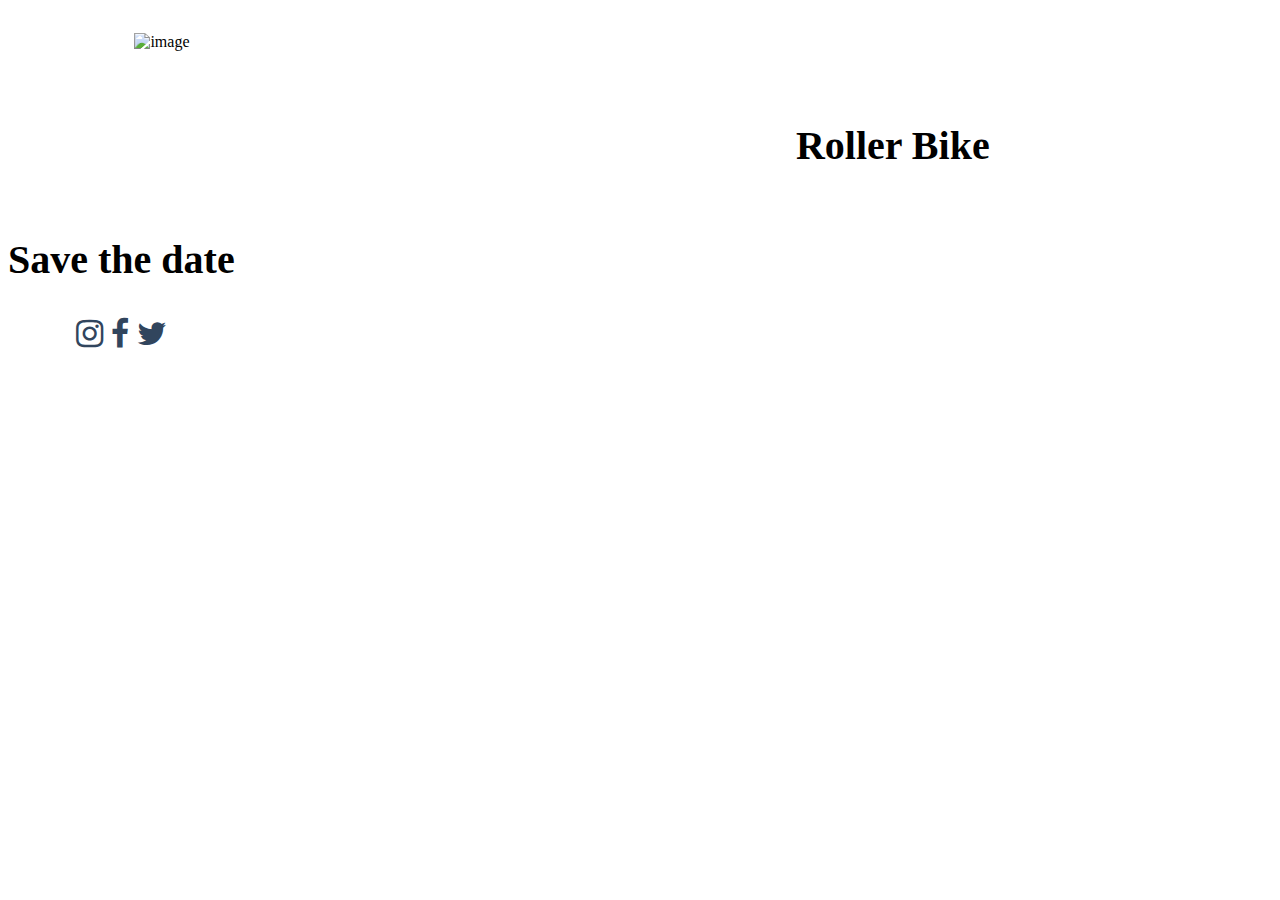
==== actualité_sous_page.html @ 2fa31736 "maj sous page actualités (réseaux sociaux)" ====
<!DOCTYPE html>
<html lang="fr">
<head>
    <meta charset="UTF-8">
    <meta http-equiv="X-UA-Compatible" content="IE=edge">
    <meta name="viewport" content="width=device-width, initial-scale=1.0">
    <link rel="stylesheet" href="actualité_sous_page.css">
    <link rel="stylesheet" href="https://cdnjs.cloudflare.com/ajax/libs/font-awesome/4.7.0/css/font-awesome.min.css">
    <title>Actualités</title>
</head>
<body>

    <!--Flex1-->

    <div class="flex">
      <img class="imagea" src="/Projet-bruxelles/Festivités-Bruxelles/rollerbike.png" alt="image">
      <div class="h2">
      <h2>Roller Bike</h2>
    </div>
    </div>

    <!--Flex2-->

    <div class="flex2">
        <div class="date">
            <h2>Save the date</h2>
            

                    <div class="icons">

                        <a href="https://www.instagram.com/bxl_online/" class="fa fa-instagram"></a>
                        <a href="https://www.facebook.com/BXLvilledebruxelles/" class="fa fa-facebook"></a>
                        <a href="https://twitter.com/VilleBruxelles" class="fa fa-twitter"></a>

                    </div>

              
      



</body>
</html>
---- actualité_sous_page.css ----
.flex{
    display: flex;
    flex-wrap: wrap;
    
}



.imagea{
    width: 25%;
    margin-left: 10%;
    margin-top: 2%;
    flex: 1;
}

h2{
    text-align: center;
    margin-top: 15%;
    font-size: 2.5em;
}

h2:hover{
    text-decoration: underline;
    cursor: pointer;
    color:  #28486f;;
}

.h2{
    flex: 2;
}

.flex2{
    display: flex;
    flex-wrap: wrap;

}

.icons {
    flex: 1;
    text-align: center;
    font-size: 2rem;
}

.icons a {
    color: #31455d;
    text-decoration: none;
}

.icons a:hover {

    color:#fbb52d;
}
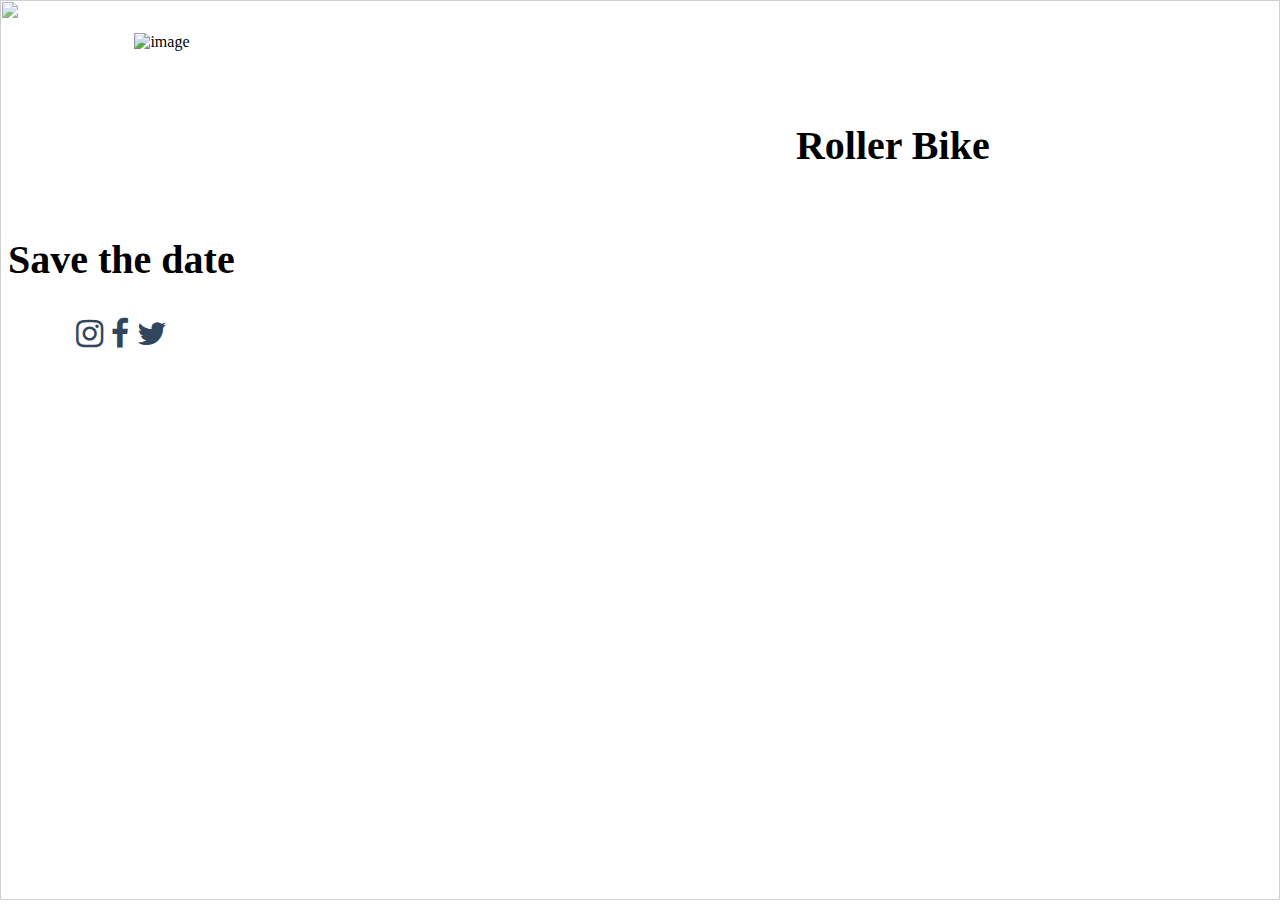
==== commit b9690380: "push événement" ====
--- a/actualité_sous_page.html
+++ b/actualité_sous_page.html
@@ -8,7 +8,12 @@
     <link rel="stylesheet" href="https://cdnjs.cloudflare.com/ajax/libs/font-awesome/4.7.0/css/font-awesome.min.css">
     <title>Actualités</title>
 </head>
+
 <body>
+
+
+    
+<div id="background"><img id="background1" src="Festivités-Bruxelles/background_sous_actualités.jpeg" alt=""></div>
 
     <!--Flex1-->
 
@@ -33,11 +38,12 @@
                         <a href="https://twitter.com/VilleBruxelles" class="fa fa-twitter"></a>
 
                     </div>
+        </div>
+    </div>
+
 
               
       
 
-
-
 </body>
 </html>--- a/actualité_sous_page.css
+++ b/actualité_sous_page.css
@@ -1,16 +1,40 @@
+
+body{
+    overflow: hidden;
+}
+
+#background{
+    
+    position: absolute;
+width: 100%;
+height: 100%;
+z-index: -1;
+opacity: 0.75;
+left: 0;
+top: 0;
+}
+
+#background1{
+    width: 100%;
+    height: 100%;
+    
+}
+
+
+
+
 .flex{
     display: flex;
     flex-wrap: wrap;
     
 }
 
-
-
 .imagea{
     width: 25%;
     margin-left: 10%;
     margin-top: 2%;
     flex: 1;
+    
 }
 
 h2{
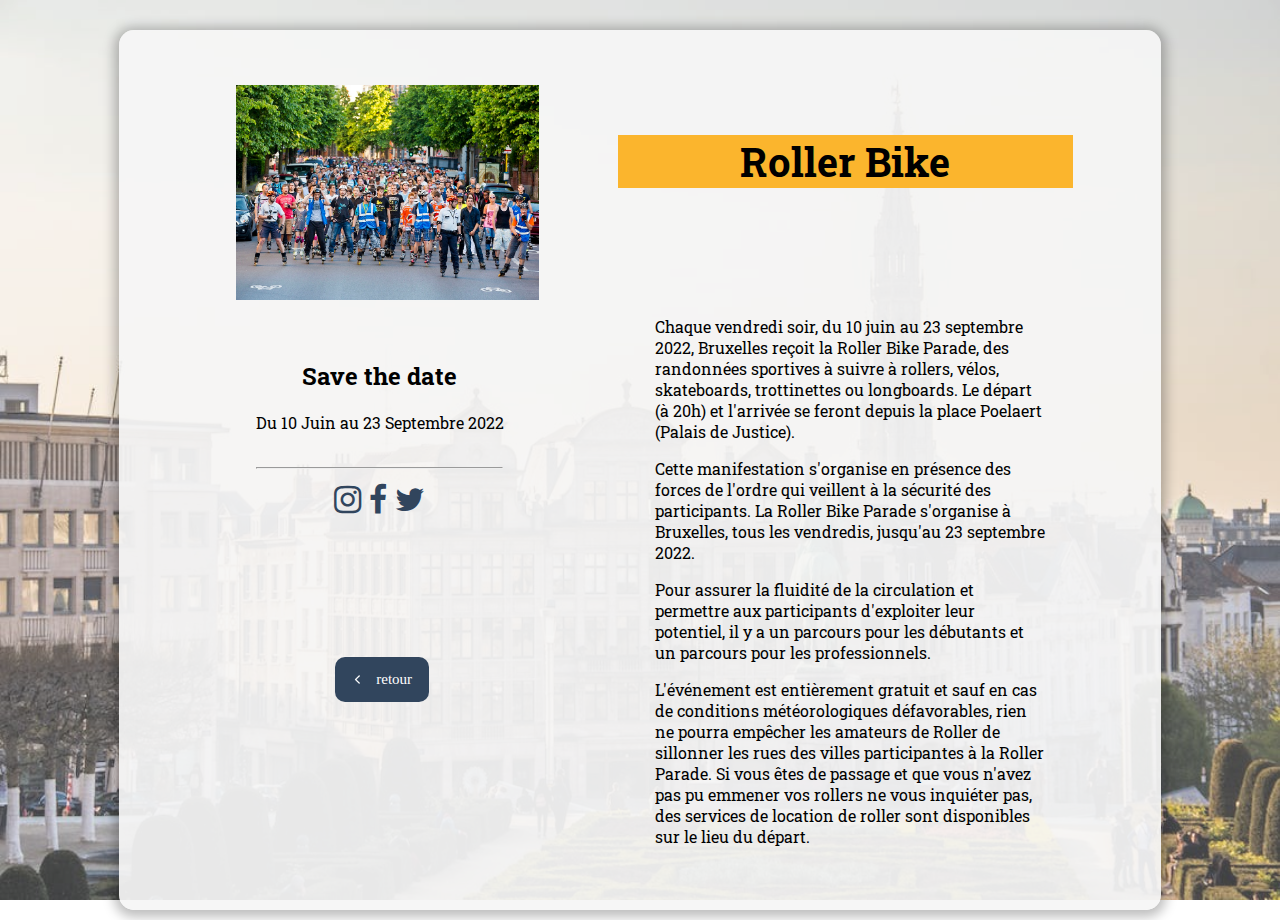
==== commit 9a68eede: "Merge branch 'main' of github.com:RenaudDev-Web/Projet-bruxelles" ====
--- a/actualité_sous_page.html
+++ b/actualité_sous_page.html
@@ -4,7 +4,11 @@
     <meta charset="UTF-8">
     <meta http-equiv="X-UA-Compatible" content="IE=edge">
     <meta name="viewport" content="width=device-width, initial-scale=1.0">
+    <link rel="preconnect" href="https://fonts.googleapis.com">
+        <link rel="preconnect" href="https://fonts.gstatic.com" crossorigin>
+        <link href="https://fonts.googleapis.com/css2?family=Oswald&family=Roboto+Slab&display=swap" rel="stylesheet">
     <link rel="stylesheet" href="actualité_sous_page.css">
+    <link rel="stylesheet" href="événement.html">
     <link rel="stylesheet" href="https://cdnjs.cloudflare.com/ajax/libs/font-awesome/4.7.0/css/font-awesome.min.css">
     <title>Actualités</title>
 </head>
@@ -13,14 +17,16 @@
 
 
     
-<div id="background"><img id="background1" src="Festivités-Bruxelles/background_sous_actualités.jpeg" alt=""></div>
+<div id="background"><img id="background1" src="medias/background_sous_actualités.jpeg" alt=""></div>
+<a class="retour" href="événement.html"><img class="fleche" src="medias/fleche_retour_actualités.png" alt="fleche"><span></span> retour</a>
+<main>
 
     <!--Flex1-->
 
     <div class="flex">
-      <img class="imagea" src="/Projet-bruxelles/Festivités-Bruxelles/rollerbike.png" alt="image">
+      <img class="imagea" src="medias/rollerbike.png" alt="image">
       <div class="h2">
-      <h2>Roller Bike</h2>
+      <h2 id="roller">Roller Bike</h2>
     </div>
     </div>
 
@@ -29,8 +35,9 @@
     <div class="flex2">
         <div class="date">
             <h2>Save the date</h2>
+            <p id="save">Du 10 Juin au 23 Septembre 2022</p>
             
-
+              <hr>
                     <div class="icons">
 
                         <a href="https://www.instagram.com/bxl_online/" class="fa fa-instagram"></a>
@@ -39,11 +46,16 @@
 
                     </div>
         </div>
+<div class="paragraphe">
+         <p class="texte">Chaque vendredi soir, du 10 juin au 23 septembre 2022, Bruxelles reçoit la Roller Bike Parade, des randonnées sportives à suivre à rollers, vélos, skateboards, trottinettes ou longboards. Le départ (à 20h) et l'arrivée se feront depuis la place Poelaert (Palais de Justice).</p>
+         <p class="texte">Cette manifestation s'organise en présence des forces de l'ordre qui veillent à la sécurité des participants. La Roller Bike Parade s'organise à Bruxelles, tous les vendredis, jusqu'au 23 septembre 2022.</p>
+         <p class="texte">Pour assurer la fluidité de la circulation et permettre aux participants d'exploiter leur potentiel, il y a un parcours pour les débutants et un parcours pour les professionnels.</p>
+         <p class="texte">L'événement est entièrement gratuit et sauf en cas de conditions météorologiques défavorables, rien ne pourra empêcher les amateurs de Roller de sillonner les rues des villes participantes à la Roller Parade. Si vous êtes de passage et que vous n'avez pas pu emmener vos rollers ne vous inquiéter pas, des services de location de roller sont disponibles sur le lieu du départ.</p>
     </div>
-
+    </div>
 
               
       
-
+</main>
 </body>
 </html>--- a/actualité_sous_page.css
+++ b/actualité_sous_page.css
@@ -1,6 +1,7 @@
 
 body{
     overflow: hidden;
+    font-family: 'Roboto Slab', serif;
 }
 
 #background{
@@ -20,6 +21,53 @@
     
 }
 
+main{
+    position: relative;
+    background: rgba(245, 245, 245, 0.925);
+    width: 80%;
+    min-height: 850px;
+    margin: 10px auto;
+    margin-top: 30px;
+    padding: 15px;
+    border-radius: 15px;
+    box-shadow: 0 2px 12px 5px rgba(0, 0, 0, 0.260);
+}
+
+.retour{
+    position: absolute;
+    z-index: 2;
+  left: 26.2%;
+  top: 73%;
+   background-color: #31455d;
+ color: #fff;
+ font-family: Trebuchet MS;
+ font-size: 15px;
+ text-decoration: none;
+ padding: 14px 15px;
+ border: 0px solid #000;
+ border-radius: 10px;
+ display: inline-flex;
+ justify-content: center;
+ align-items: center;
+ width: 5%;
+}
+
+.retour:hover{
+opacity: 0.85;
+
+}
+
+.fleche{
+    width: 15%;
+  margin-right: 2%;
+  border-radius: 100%;
+  
+}
+
+.retour span{
+    margin-left: 10%;
+    width: 10%;
+}
 
 
 
@@ -32,35 +80,57 @@
 .imagea{
     width: 25%;
     margin-left: 10%;
-    margin-top: 2%;
+    margin-top: 4%;
     flex: 1;
     
 }
 
-h2{
+#roller{
     text-align: center;
-    margin-top: 15%;
+    margin-top: 2%;
     font-size: 2.5em;
-}
-
-h2:hover{
-    text-decoration: underline;
-    cursor: pointer;
-    color:  #28486f;;
+    background-color: #fbb52d;
+    width: 75%;
+    margin-left: 13%;
 }
 
 .h2{
     flex: 2;
+    align-self: center;
 }
 
 .flex2{
     display: flex;
     flex-wrap: wrap;
+    gap: 3%;
+}
 
+.date{
+    text-align: center;
+    flex: 1;
+    margin-top: 4%;
+    order: 1;
+}
+
+#save{
+    margin-bottom: 7%;
+}
+
+hr{
+    width: 50%;
+}
+
+.paragraphe{
+    flex: 1;
+    order: 2;
+}
+
+.texte{
+    width:80%;
 }
 
 .icons {
-    flex: 1;
+    
     text-align: center;
     font-size: 2rem;
 }
@@ -77,5 +147,50 @@
 
 
 
+@media screen and (max-width: 480px){
+
+    body{
+        overflow: auto;
+        background-color: #31455d;
+    }
+
+    #background1{
+       display: none; 
+    }
+
+.imagea{
+    width: 70%;
+    margin-left: 0;
+    margin-top: 0;
+    margin-bottom: 5%;
+}
+
+.paragraphe{
+    flex: auto;
+    order: 1;
+}
+
+.date{
+    order: 2;
+}
+
+.icons{
+    margin-bottom: 25%;
+}
+
+.retour{
+    top: 150%;
+    left: 33.5%;
+    width: 25%;
+}
+
+.texte{
+    width: 100%;
+}
+
+}
 
 
+
+
+
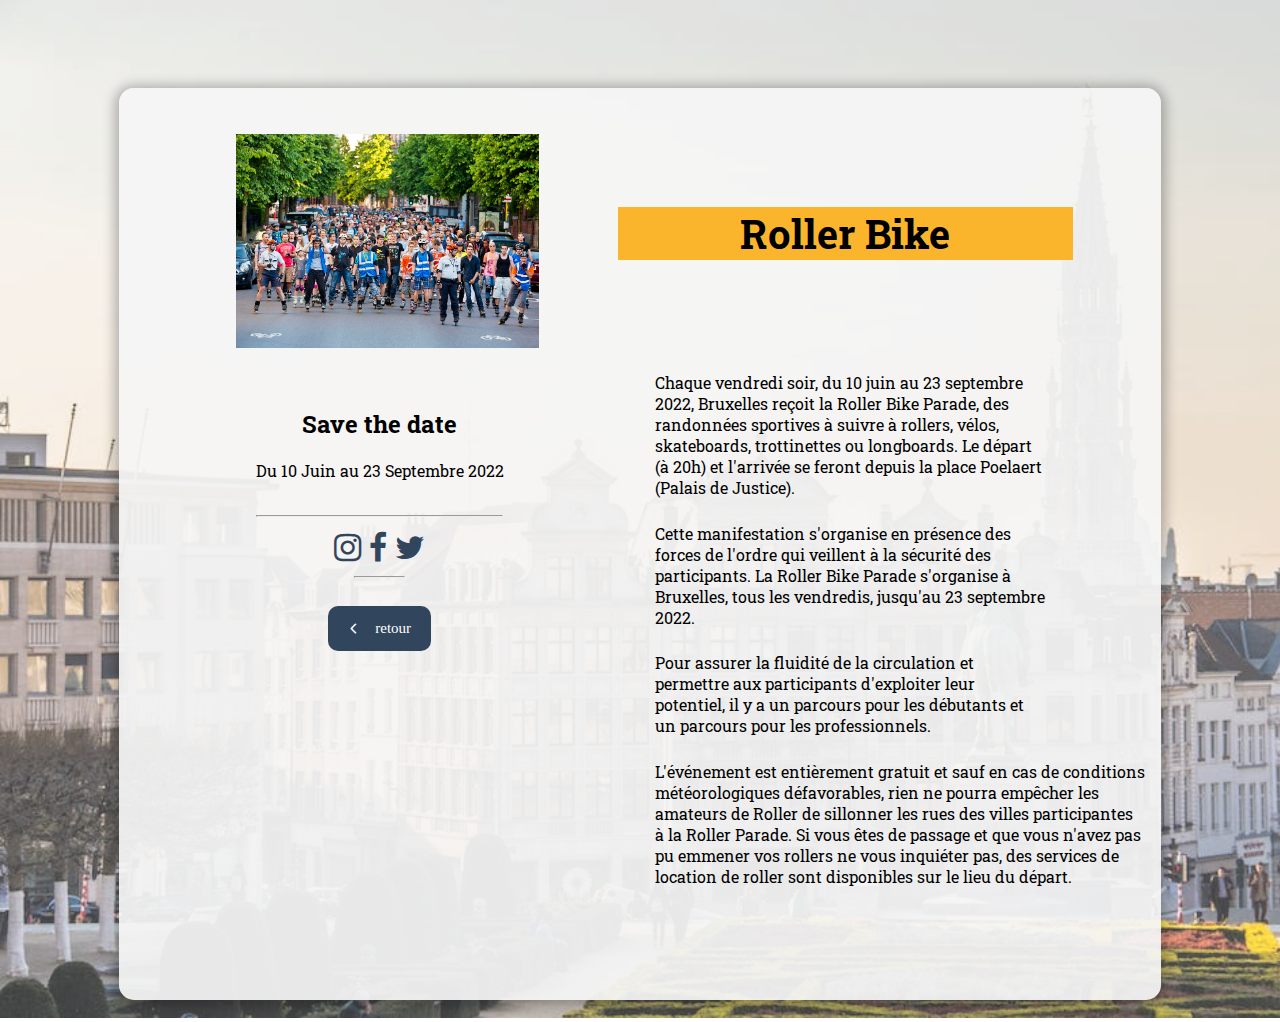
==== commit 9c7218f9: "Merge branch 'main' of github.com:RenaudDev-Web/Projet-bruxelles" ====
--- a/actualité_sous_page.html
+++ b/actualité_sous_page.html
@@ -18,7 +18,7 @@
 
     
 <div id="background"><img id="background1" src="medias/background_sous_actualités.jpeg" alt=""></div>
-<a class="retour" href="événement.html"><img class="fleche" src="medias/fleche_retour_actualités.png" alt="fleche"><span></span> retour</a>
+
 <main>
 
     <!--Flex1-->
@@ -37,20 +37,21 @@
             <h2>Save the date</h2>
             <p id="save">Du 10 Juin au 23 Septembre 2022</p>
             
-              <hr>
+              <hr id="hr1">
                     <div class="icons">
 
                         <a href="https://www.instagram.com/bxl_online/" class="fa fa-instagram"></a>
                         <a href="https://www.facebook.com/BXLvilledebruxelles/" class="fa fa-facebook"></a>
                         <a href="https://twitter.com/VilleBruxelles" class="fa fa-twitter"></a>
-
                     </div>
+                    <hr id="hr2">
+                    <a class="retour" href="événement.html"><img class="fleche" src="medias/fleche_retour_actualités.png" alt="fleche"><span></span> retour</a>
         </div>
 <div class="paragraphe">
          <p class="texte">Chaque vendredi soir, du 10 juin au 23 septembre 2022, Bruxelles reçoit la Roller Bike Parade, des randonnées sportives à suivre à rollers, vélos, skateboards, trottinettes ou longboards. Le départ (à 20h) et l'arrivée se feront depuis la place Poelaert (Palais de Justice).</p>
          <p class="texte">Cette manifestation s'organise en présence des forces de l'ordre qui veillent à la sécurité des participants. La Roller Bike Parade s'organise à Bruxelles, tous les vendredis, jusqu'au 23 septembre 2022.</p>
          <p class="texte">Pour assurer la fluidité de la circulation et permettre aux participants d'exploiter leur potentiel, il y a un parcours pour les débutants et un parcours pour les professionnels.</p>
-         <p class="texte">L'événement est entièrement gratuit et sauf en cas de conditions météorologiques défavorables, rien ne pourra empêcher les amateurs de Roller de sillonner les rues des villes participantes à la Roller Parade. Si vous êtes de passage et que vous n'avez pas pu emmener vos rollers ne vous inquiéter pas, des services de location de roller sont disponibles sur le lieu du départ.</p>
+         <p class="texte4">L'événement est entièrement gratuit et sauf en cas de conditions météorologiques défavorables, rien ne pourra empêcher les amateurs de Roller de sillonner les rues des villes participantes à la Roller Parade. Si vous êtes de passage et que vous n'avez pas pu emmener vos rollers ne vous inquiéter pas, des services de location de roller sont disponibles sur le lieu du départ.</p>
     </div>
     </div>
 
--- a/actualité_sous_page.css
+++ b/actualité_sous_page.css
@@ -1,14 +1,13 @@
 
 body{
-    overflow: hidden;
     font-family: 'Roboto Slab', serif;
+    overflow-x: hidden;
 }
 
 #background{
     
     position: absolute;
-width: 100%;
-height: 100%;
+width: 115%;
 z-index: -1;
 opacity: 0.75;
 left: 0;
@@ -16,29 +15,41 @@
 }
 
 #background1{
-    width: 100%;
-    height: 100%;
-    
+    width: 90%;
+    height: auto;
 }
 
 main{
-    position: relative;
+    
     background: rgba(245, 245, 245, 0.925);
     width: 80%;
-    min-height: 850px;
     margin: 10px auto;
-    margin-top: 30px;
+    margin-top: 7%;
+    min-height: 800px;
     padding: 15px;
     border-radius: 15px;
     box-shadow: 0 2px 12px 5px rgba(0, 0, 0, 0.260);
 }
 
+.date{
+    
+    text-align: center;
+    flex: 1;
+    margin-top: 4%;
+    order: 1;
+}
+
+#hr1{
+width: 50%;
+}
+
+#hr2{
+    width: 10%;
+}
+
 .retour{
-    position: absolute;
-    z-index: 2;
-  left: 26.2%;
-  top: 73%;
-   background-color: #31455d;
+   
+ background-color: #31455d;
  color: #fff;
  font-family: Trebuchet MS;
  font-size: 15px;
@@ -49,7 +60,8 @@
  display: inline-flex;
  justify-content: center;
  align-items: center;
- width: 5%;
+ width: 15%;
+ margin-top: 4%;
 }
 
 .retour:hover{
@@ -80,14 +92,14 @@
 .imagea{
     width: 25%;
     margin-left: 10%;
-    margin-top: 4%;
+    margin-top: 3%;
     flex: 1;
     
 }
 
 #roller{
     text-align: center;
-    margin-top: 2%;
+    margin-top: 8%;
     font-size: 2.5em;
     background-color: #fbb52d;
     width: 75%;
@@ -105,20 +117,12 @@
     gap: 3%;
 }
 
-.date{
-    text-align: center;
-    flex: 1;
-    margin-top: 4%;
-    order: 1;
-}
+
 
 #save{
     margin-bottom: 7%;
 }
 
-hr{
-    width: 50%;
-}
 
 .paragraphe{
     flex: 1;
@@ -126,7 +130,14 @@
 }
 
 .texte{
+    margin-top: 5%;
     width:80%;
+}
+
+.texte4{
+    width: 80%;
+    margin-bottom: 20%;
+    margin-top: 5%;
 }
 
 .icons {
@@ -145,6 +156,21 @@
     color:#fbb52d;
 }
 
+@media screen and (max-width: 1400px){
+
+#background{
+    width: 135%;
+}
+
+.texte{
+    width: 80%;
+}
+
+.texte4{
+    width: 100%;
+}
+
+}
 
 
 @media screen and (max-width: 480px){
@@ -174,14 +200,11 @@
     order: 2;
 }
 
-.icons{
-    margin-bottom: 25%;
-}
-
 .retour{
     top: 150%;
     left: 33.5%;
     width: 25%;
+    
 }
 
 .texte{
@@ -190,7 +213,57 @@
 
 }
 
-
-
-
-
+@media screen and (max-width: 1200px){
+
+    body{
+        overflow: auto;
+        background-color: #31455d;
+    }
+
+    #background1{
+       display: none; 
+    }
+
+    #roller{
+        margin-bottom: 10%;
+    }
+
+    .texte4{
+        margin-bottom: 5%;
+    }
+
+.imagea{
+    width: 90%;
+    margin-left: 0;
+    margin-top: 0;
+    margin-bottom: 5%;
+}
+
+.paragraphe{
+    flex: auto;
+    order: 1;
+}
+
+.date{
+    order: 2;
+}
+
+.retour{
+    top: 150%;
+    left: 33.5%;
+    width: 25%;
+    
+}
+
+.texte{
+    width: 100%;
+}
+
+}
+    
+
+
+
+
+
+
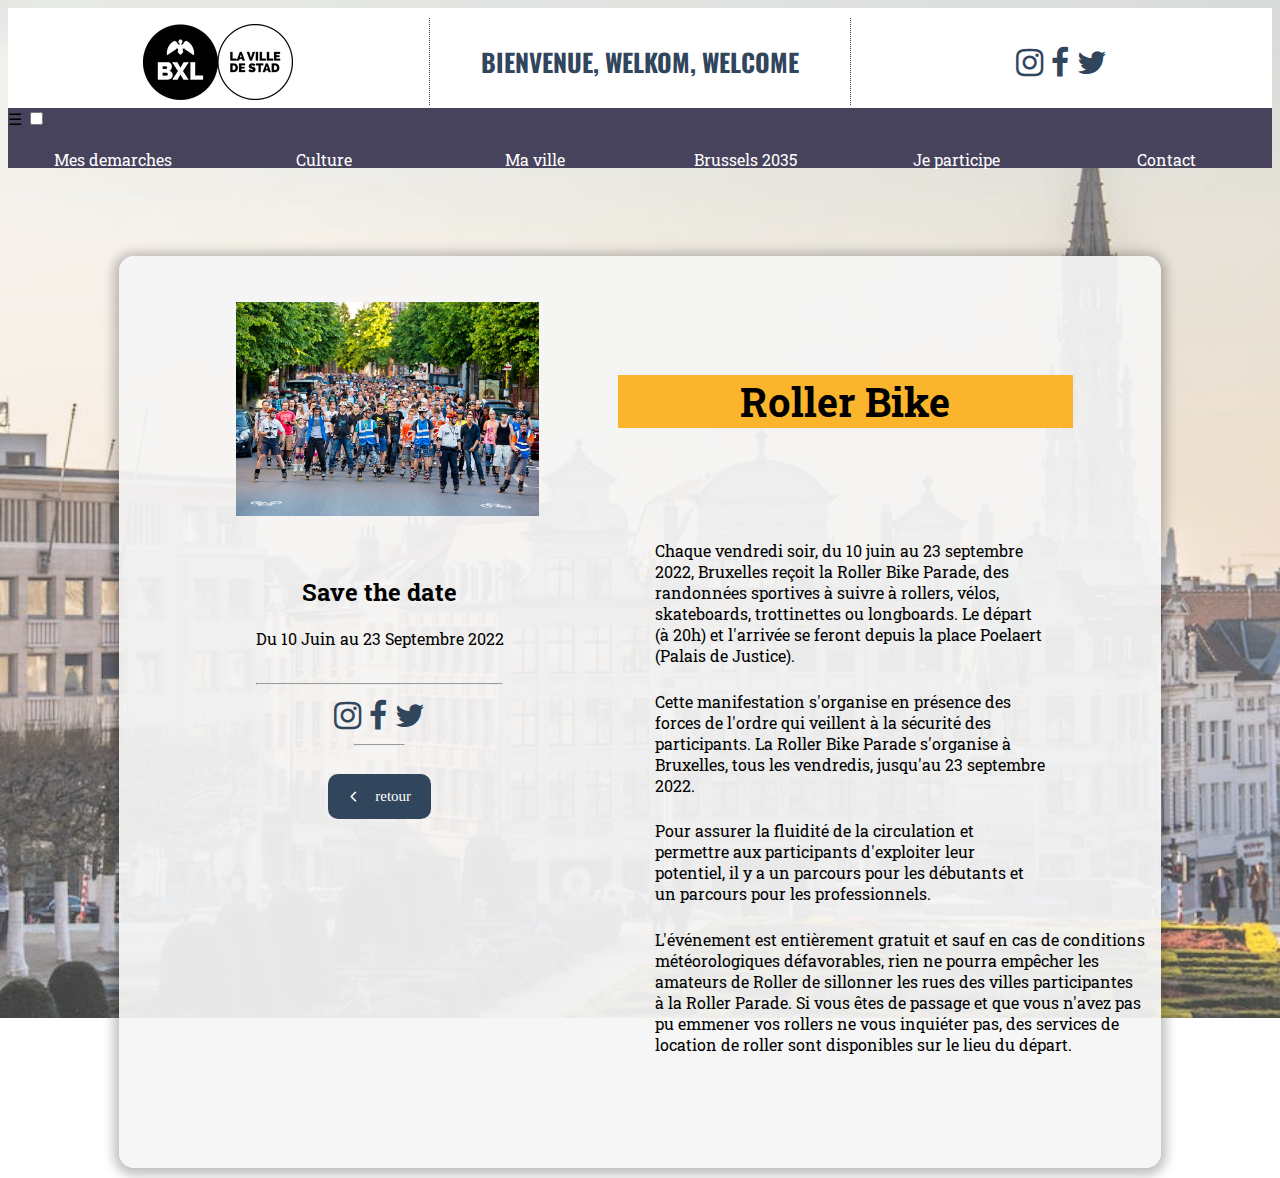
==== commit 76e6c9e5: "Merge branch 'main' of github.com:RenaudDev-Web/Projet-bruxelles" ====
--- a/actualité_sous_page.html
+++ b/actualité_sous_page.html
@@ -14,6 +14,57 @@
 </head>
 
 <body>
+
+    <header class="sticky">
+
+        <div id="head-wrap">
+    
+            <div class="wrap">
+    
+                <a class="logo" href="index.html">
+    
+                    <img class="img-logo" src="medias/logo_bx.png" alt="logo brussels">
+    
+                </a>
+    
+                <div class="bienvenue">
+    
+                    <p class="p-bienvenue">Bienvenue, Welkom, Welcome</p>
+    
+                </div>
+    
+                <div class="icons">
+    
+                    <a href="https://www.instagram.com/bxl_online/" class="fa fa-instagram"></a>
+                    <a href="https://www.facebook.com/BXLvilledebruxelles/" class="fa fa-facebook"></a>
+                    <a href="https://twitter.com/VilleBruxelles" class="fa fa-twitter"></a>
+    
+                </div>
+    
+            </div>
+    
+        </div>
+    
+        <nav>
+    
+            <label for="toggle">☰</label>
+            
+            <input type="checkbox" id="toggle">
+                
+            <div class="main_pages">
+    
+                <a href="demarche.html">Mes demarches</a>
+                <a href="événement.html">Culture</a>
+                <a href="#">Ma ville</a>
+                <a href="#">Brussels 2035</a>
+                <a href="#">Je participe</a>
+                <a href="Contact.html">Contact</a>
+                
+            </div>
+            
+        </nav>
+    
+    </header>
 
 
     
--- a/actualité_sous_page.css
+++ b/actualité_sous_page.css
@@ -2,6 +2,113 @@
 body{
     font-family: 'Roboto Slab', serif;
     overflow-x: hidden;
+}
+
+header.sticky {
+
+    width: 100%;
+    background: white;
+}
+
+header #head-wrap {
+
+    max-width: 100%;
+    height: 80px;
+    padding: 10px 0;
+    /* box-shadow: 0px 2px 3px rgb(0 0 0 / 10%); */
+}
+
+header #head-wrap .wrap {
+
+    position: relative;
+    display: flex;
+    flex-wrap: wrap;
+    align-items: center;
+    justify-content: space-between;
+
+}
+
+.p-bienvenue {
+
+    font-family: 'Oswald', sans-serif;
+    color: #31455d;
+    font-size: 25px;
+    text-transform: uppercase;
+    font-weight: bold;
+
+}
+
+.logo {
+    flex: 1;
+    display: flex;
+    justify-content: center;
+}
+
+.home-img {
+    display: block;
+    max-width: 100%;
+    height: auto;
+}
+
+.bienvenue {
+    flex: 1;
+    text-align: center;
+    border-left: 1px dotted#31455d;
+    border-right: 1px dotted #31455d;
+
+}
+
+
+nav 
+{
+    /* margin: 100px auto; */
+    width: 100%;
+    height: 60px;
+    background: #48435C;
+}
+ 
+nav .main_pages 
+{
+    display: flex;
+    justify-content: space-around;
+    align-items: center;
+}
+ 
+nav .main_pages a 
+{
+    width: 20%;
+    display: flex;
+    align-items: center;
+    justify-content: center;
+    height: 60px;
+    text-decoration: none;
+    font-family: 'Roboto Slab', serif;
+    font-size: 16px;
+    color: white;
+}
+ 
+nav a:hover 
+{
+
+    background: #fbb52d;
+    color: #303030
+}
+
+
+.icons {
+    flex: 1;
+    text-align: center;
+    font-size: 2rem;
+}
+
+.icons a {
+    color: #31455d;
+    text-decoration: none;
+}
+
+.icons a:hover {
+
+    color:#fbb52d;
 }
 
 #background{
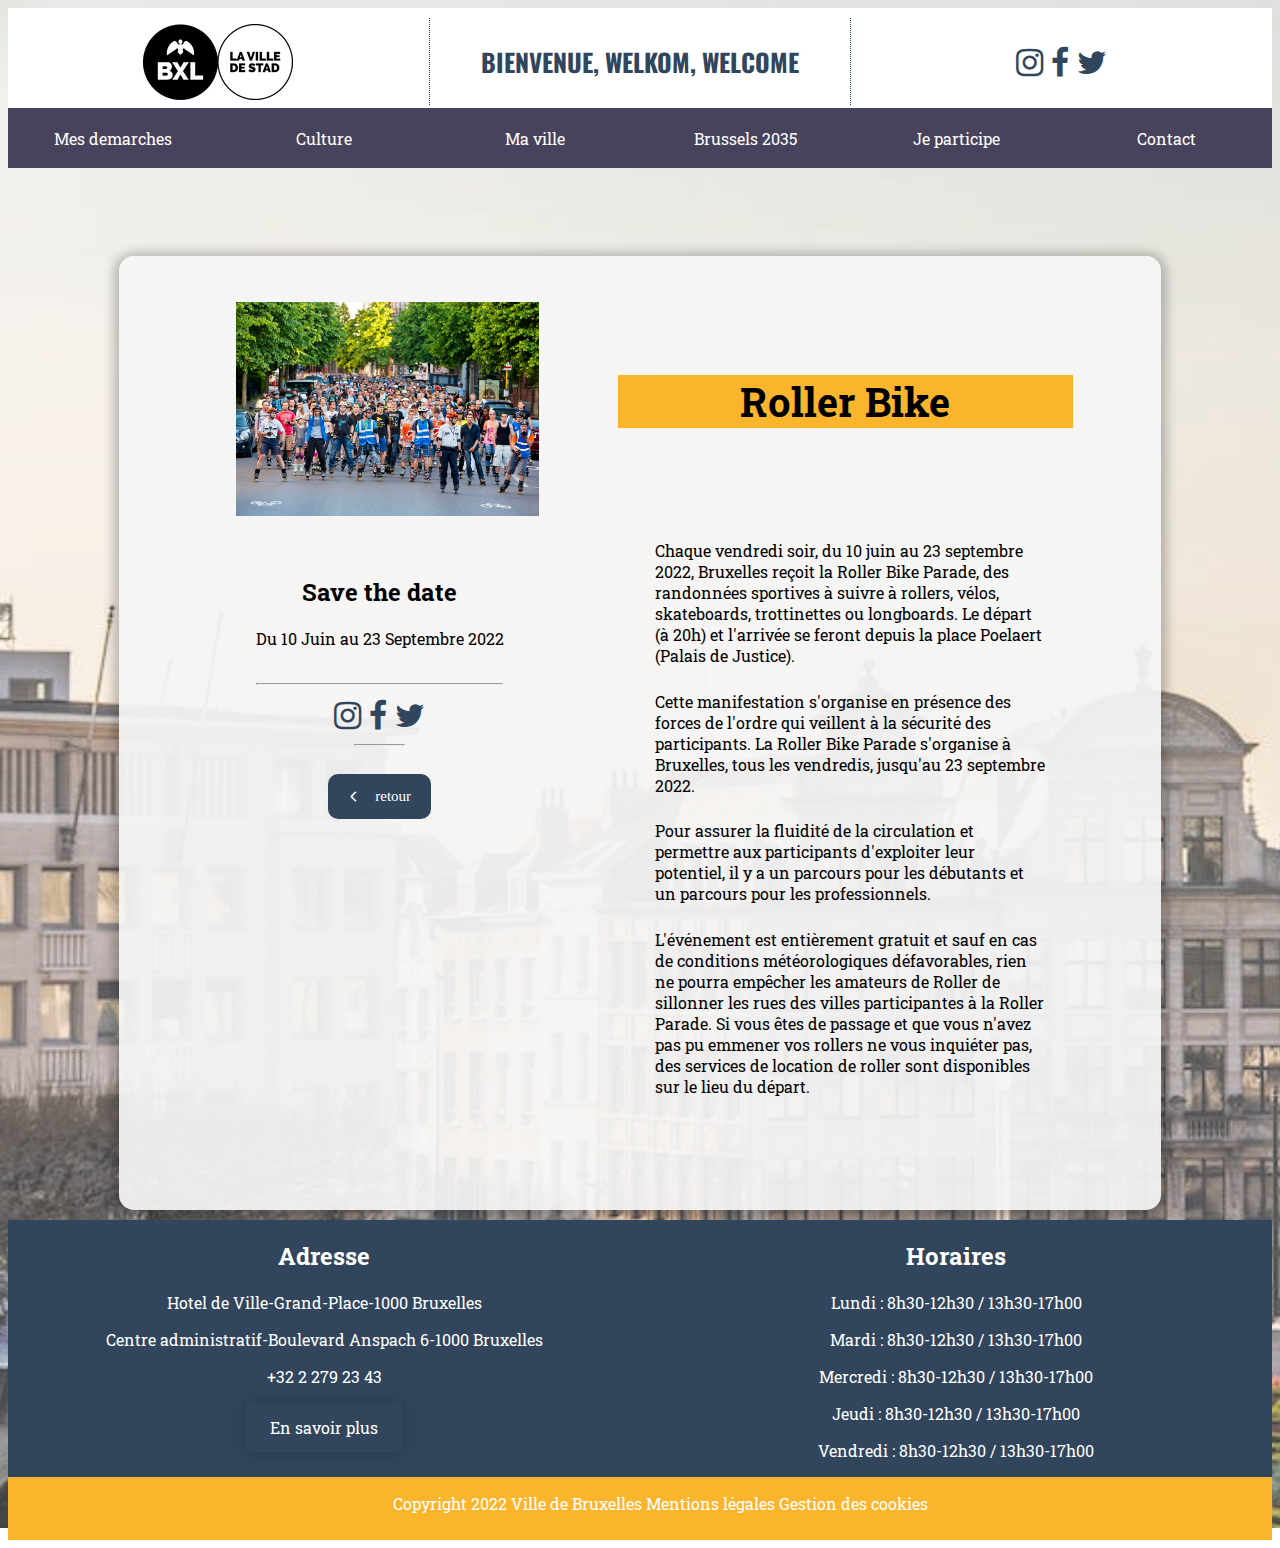
==== commit 41fa9400: "Merge branch 'main' of https://github.com/RenaudDev-Web/Projet-bruxelles" ====
--- a/actualité_sous_page.html
+++ b/actualité_sous_page.html
@@ -105,9 +105,71 @@
          <p class="texte4">L'événement est entièrement gratuit et sauf en cas de conditions météorologiques défavorables, rien ne pourra empêcher les amateurs de Roller de sillonner les rues des villes participantes à la Roller Parade. Si vous êtes de passage et que vous n'avez pas pu emmener vos rollers ne vous inquiéter pas, des services de location de roller sont disponibles sur le lieu du départ.</p>
     </div>
     </div>
+</main>
+
+
+    <!--Footer-->
+
+
+    <footer>
+
+        <div class="footerflex">
+            
+            <div class="footeradresse">
+        
+                <h2 class="footerh2">Adresse</h2>
+        
+                <div class="footerp">
+    
+                    <p>Hotel de Ville-Grand-Place-1000 Bruxelles</p>
+    
+                    <p>Centre administratif-Boulevard Anspach 6-1000 Bruxelles</p>
+    
+                    <p>+32 2 279 23 43</p>
+    
+                </div>
+        
+                <a href="#" class="event-footer">En savoir plus</a>
+    
+            </div>
+        
+            <div class="footerhoraire">
+                
+                <h2 class="footerh2">Horaires</h2>
+    
+                    <p>Lundi : 8h30-12h30 / 13h30-17h00</p>
+    
+                    <p>Mardi : 8h30-12h30 / 13h30-17h00</p>
+    
+                    <p>Mercredi : 8h30-12h30 / 13h30-17h00</p>
+    
+                    <p>Jeudi : 8h30-12h30 / 13h30-17h00</p>
+    
+                    <p>Vendredi : 8h30-12h30 / 13h30-17h00</p>
+    
+            </div>
+    
+            <div class="footercopyright">
+    
+                <ul>
+    
+                    <li>Copyright 2022 Ville de Bruxelles</li>
+    
+                    <li><a href="Mentions_legales.html" class="mentions">Mentions légales</a></li>
+    
+                    <li><a href="Cookie.html" class="mentions">Gestion des cookies</a></li>
+                
+                </ul>
+    
+            </div>
+    
+        </div>
+    
+    </footer>
+    
 
               
-      
-</main>
+    
+
 </body>
 </html>--- a/actualité_sous_page.css
+++ b/actualité_sous_page.css
@@ -3,6 +3,10 @@
     font-family: 'Roboto Slab', serif;
     overflow-x: hidden;
 }
+
+
+/*Header*/
+
 
 header.sticky {
 
@@ -85,6 +89,7 @@
     font-family: 'Roboto Slab', serif;
     font-size: 16px;
     color: white;
+    z-index: 2;
 }
  
 nav a:hover 
@@ -111,10 +116,19 @@
     color:#fbb52d;
 }
 
+label, #toggle
+{
+    display: none;
+}
+
+
+/*actualités*/
+
+
 #background{
     
     position: absolute;
-width: 115%;
+    width: 114%;
 z-index: -1;
 opacity: 0.75;
 left: 0;
@@ -124,6 +138,8 @@
 #background1{
     width: 90%;
     height: auto;
+    width: 120%;
+    
 }
 
 main{
@@ -263,27 +279,238 @@
     color:#fbb52d;
 }
 
-@media screen and (max-width: 1400px){
-
-#background{
-    width: 135%;
-}
-
-.texte{
-    width: 80%;
-}
-
-.texte4{
-    width: 100%;
-}
-
+
+/*Footer*/
+
+
+footer{
+    font-family: 'Roboto Slab', serif;
+}
+
+.footerflex{
+    display: flex;
+    flex-direction: row;
+    flex-wrap: wrap;
+    width: 100%;
+    /* gap: 1px; */
+}
+
+.footeradresse{
+    
+    width: 50%;
+    background-color: #31455d;
+    color: white;
+    min-height: 25vh;
+    padding-bottom: 10px;
+}
+
+.footerh2{
+text-align: center;
+}
+
+.footerp{
+    text-align: center;
+}
+
+footer a{
+    margin: 0 auto;
+    display: block;
+}
+
+.footerbutton{
+    text-decoration: none;
+}
+
+.footerbutton1{
+    padding: 10px 50% 10px 14%;
+    margin-left: 20%;
+    cursor: pointer;
+    width: 20%;
+    height: 15%;
+}
+
+.footerbutton1:hover{
+opacity: 0.75;
+}
+
+.footerhoraire{
+    text-align: center;
+    width: 50%;
+    align-items: center;
+    background-color: #31455d;
+    color: white;    
+
+}
+
+.footercopyright{
+    text-align: center;
+    flex: 1;
+    background-color:  #fbb52D;
+    color: white;
+}
+
+.footercopyright li {
+
+    display: inline-block;
+}
+
+.footercopyright a:hover {
+    text-decoration: none;
+}
+
+.footercopyright .mentions {
+    text-decoration: none;
+    color: white;
+    padding-bottom: 10px;
+}
+
+.footercopyright p {
+
+    text-align: center;
+}
+
+.event-footer {
+
+    background-color: #31455d;
+    color: #fff;
+    text-decoration: none;
+    padding: 14px 15px;
+    width: 20%;
+    text-align: center;
+    box-shadow: 0 0 20px 0 rgb(0 0 0 / 20%);
+
+}
+
+.event-footer:hover {
+
+    background-color: #31455d;
+    color: #fbb52D;
+    text-decoration: none;
+    padding: 14px 15px;
+    width: 20%;
+    box-shadow: 0 0 20px 0 rgb(0 0 0 / 20%);
 }
 
 
 @media screen and (max-width: 480px){
 
+
+    /*header*/
+
+
+    header.sticky {
+        width: 100%;
+        background: white;
+    }
+
+    
+    header #head-wrap {
+    
+        display: flex;
+        flex-direction: column;
+    }
+
+    
+   
+    .p-bienvenue {
+    
+        font-family: 'Oswald', sans-serif;
+        color: #31455d;
+        font-size: 25px;
+        text-transform: uppercase;
+        font-weight: bold;
+    
+    }
+    
+    .logo {
+        order: 1;
+        flex: 1;
+        display: flex;
+        justify-content: center;
+    }
+    
+    .home-img {
+        display: block;
+        max-width: 100%;
+        height: auto;
+    }
+    
+    .bienvenue {
+        display: none;
+    
+    }
+
+
+
+
+    nav
+    {
+        height: 60px;
+        
+    }
+ 
+    nav .main_pages 
+    {
+        display: none;
+        flex-direction: column;
+        background: #31455d;
+        height: 220px;  
+        
+    }
+ 
+    nav .main_pages a {
+        width: 70%;
+        background: #5A5766;
+        border-bottom: 1px dotted;
+        color: white;
+        
+    }
+
+    nav .main_pages a:hover {
+        background: #48435C;
+    }
+
+  
+    
+ 
+    label 
+    {
+        width: 30px;
+        display: flex;
+        justify-content: center;
+        align-items: center;
+        margin: 0 auto;
+        font-size: 40px;
+        color: white;
+        cursor: pointer;
+    }
+ 
+    #toggle:checked + .main_pages {
+        display: flex;
+    }
+
+    .icons {
+        order: 2;
+        flex: 1;
+        text-align: center;
+        font-size: 2rem;
+    }
+    
+    .icons a {
+        color: #31455d;
+        text-decoration: none;
+    }
+    
+    .icons a:hover {
+    
+        color:#fbb52d;
+    }
+
+
+    /*Actualités*/
+
+
     body{
-        overflow: auto;
         background-color: #31455d;
     }
 
@@ -318,6 +545,27 @@
     width: 100%;
 }
 
+.texte4{
+    width: 100%;
+}
+
+/*Footer*/
+
+.footeradresse{
+    width: 100%;
+    margin-bottom: 2%;
+  }
+  
+  .footerhoraire{
+    width: 100%;
+    margin-bottom: 2%;
+  }
+  
+  a.event-footer{
+    width: 30%;
+    background-color: #405670;
+  }
+
 }
 
 @media screen and (max-width: 1200px){
@@ -367,10 +615,18 @@
 }
 
 }
-    
-
-
-
-
-
-
+
+@media screen and (max-width:1350px){
+    
+#background1{
+    width: 160%;
+}
+
+}
+    
+
+
+
+
+
+
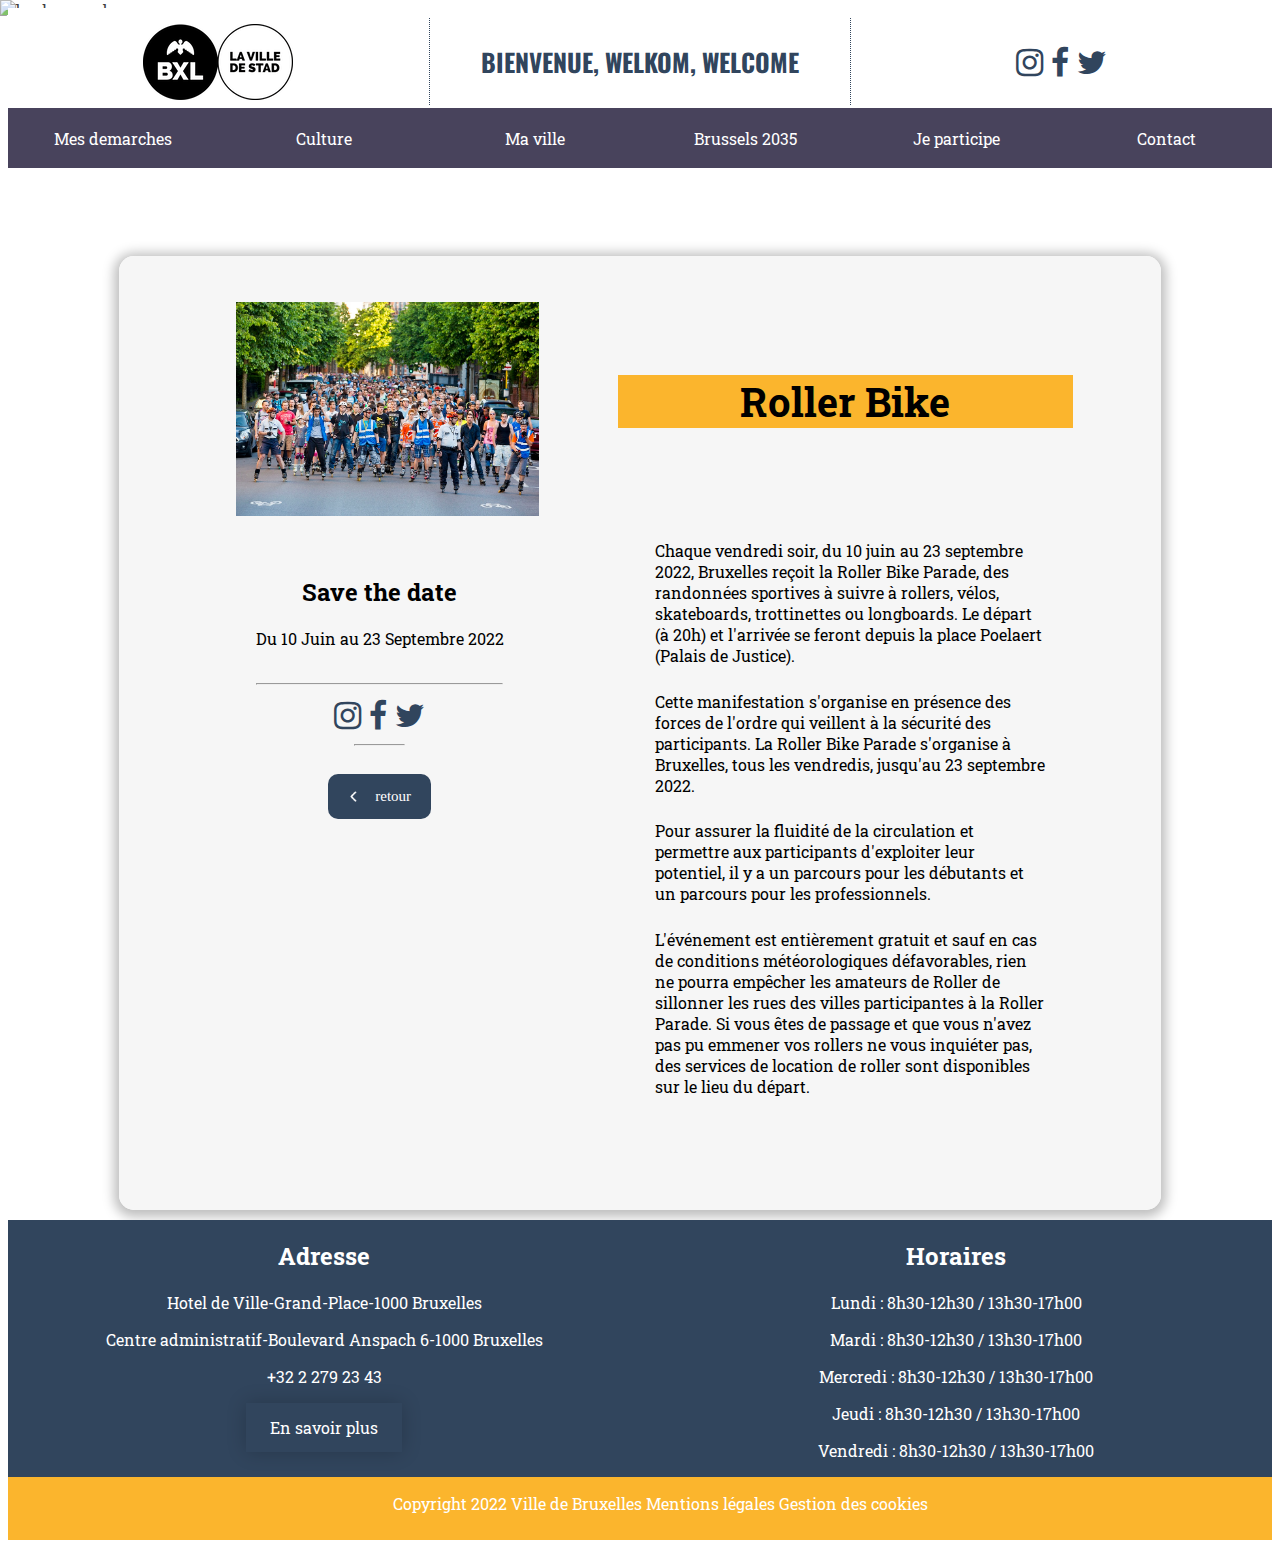
==== commit 3f4cfbf9: "actualité maj date" ====
--- a/actualité_sous_page.html
+++ b/actualité_sous_page.html
@@ -7,10 +7,11 @@
     <link rel="preconnect" href="https://fonts.googleapis.com">
         <link rel="preconnect" href="https://fonts.gstatic.com" crossorigin>
         <link href="https://fonts.googleapis.com/css2?family=Oswald&family=Roboto+Slab&display=swap" rel="stylesheet">
+        <link rel="shortcut icon" href="medias/logo_bxl.png">
     <link rel="stylesheet" href="actualité_sous_page.css">
     <link rel="stylesheet" href="événement.html">
     <link rel="stylesheet" href="https://cdnjs.cloudflare.com/ajax/libs/font-awesome/4.7.0/css/font-awesome.min.css">
-    <title>Actualités</title>
+    <title>Evénements</title>
 </head>
 
 <body>
@@ -68,10 +69,10 @@
 
 
     
-<div id="background"><img id="background1" src="medias/background_sous_actualités.jpeg" alt=""></div>
+
 
 <main>
-
+    <div id="background"><img id="background1" src="medias/background_sous-actualité.jpg" alt="background"></div>
     <!--Flex1-->
 
     <div class="flex">
@@ -167,9 +168,5 @@
     
     </footer>
     
-
-              
-    
-
 </body>
 </html>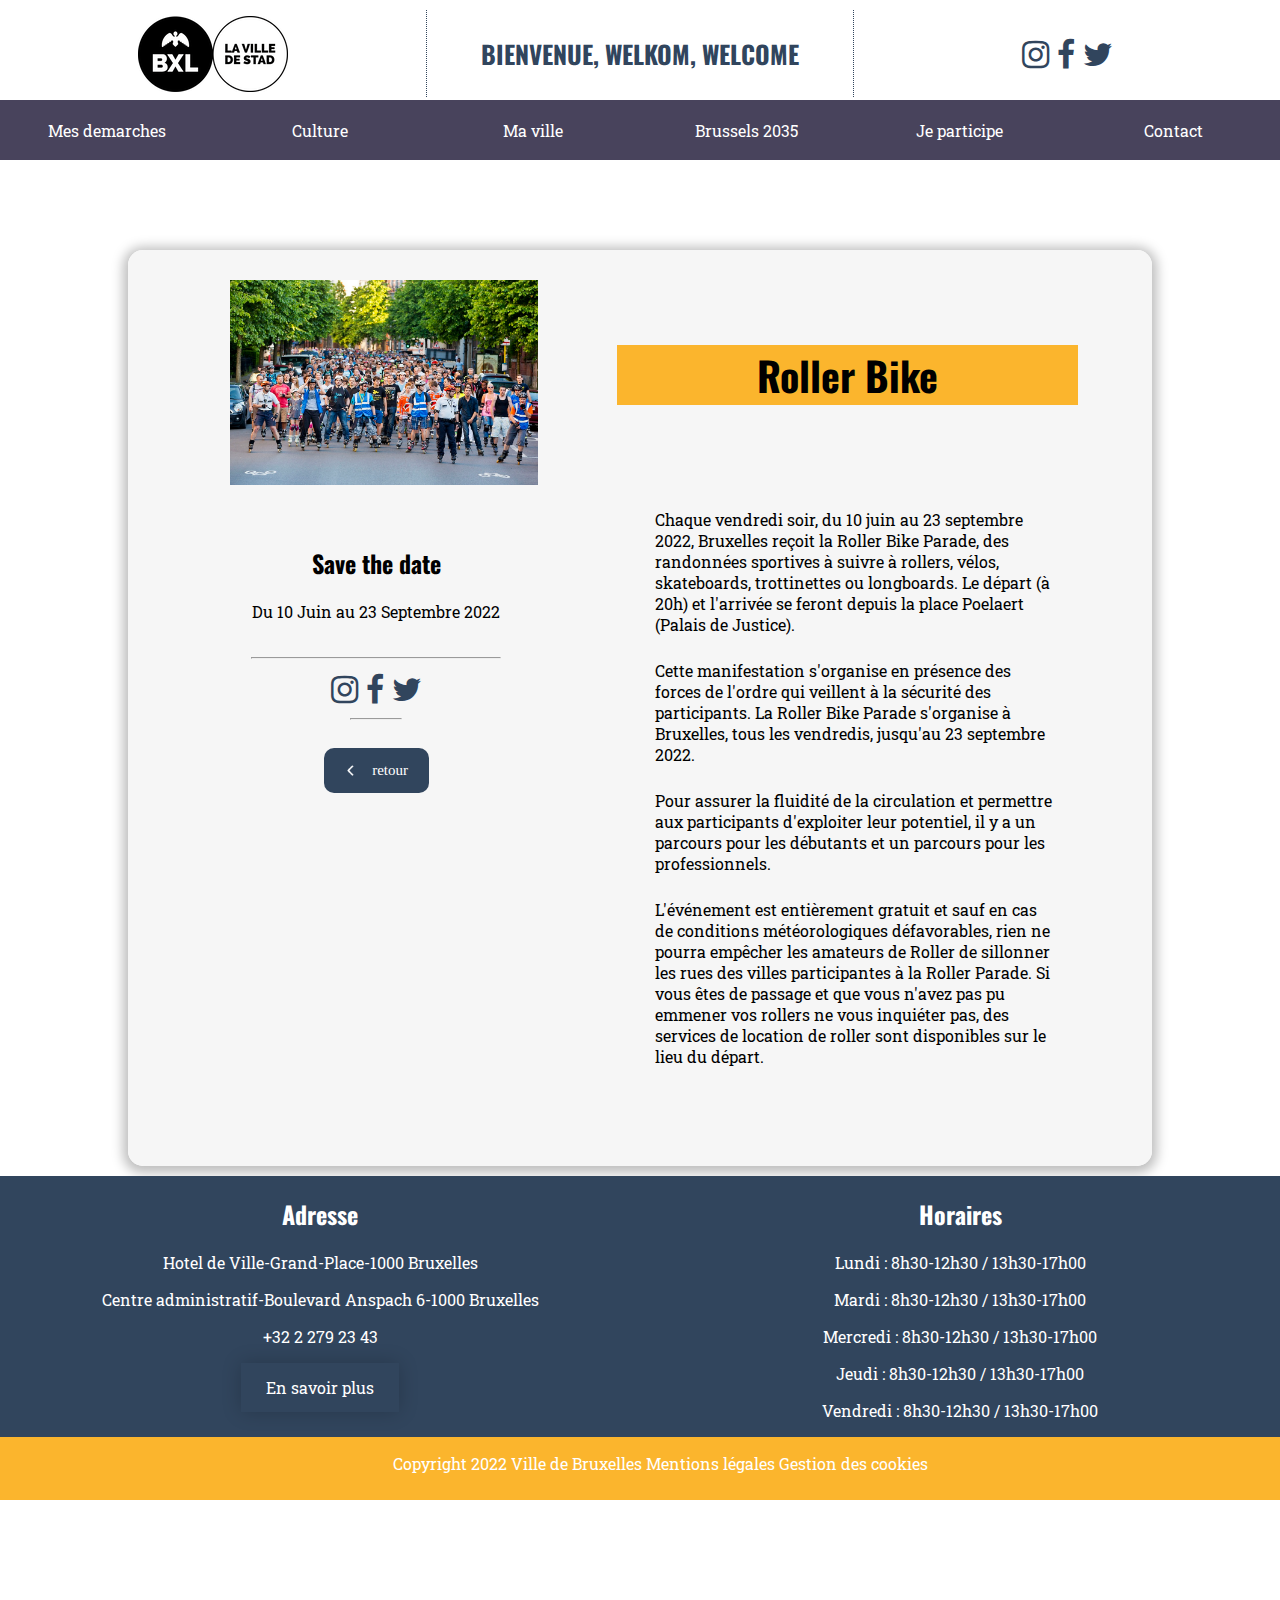
==== commit 5b47bbd0: "push button top intégré partout" ====
--- a/actualité_sous_page.html
+++ b/actualité_sous_page.html
@@ -15,6 +15,8 @@
 </head>
 
 <body>
+
+    <button onclick="topFunction()" id="myBtn" title="Go to top">Top</button>
 
     <header class="sticky">
 
@@ -167,6 +169,28 @@
         </div>
     
     </footer>
+
+    <script>
+        // Get the button
+        let mybutton = document.getElementById("myBtn");
+        
+        // When the user scrolls down 20px from the top of the document, show the button
+        window.onscroll = function() {scrollFunction()};
+        
+        function scrollFunction() {
+          if (document.body.scrollTop > 20 || document.documentElement.scrollTop > 20) {
+            mybutton.style.display = "block";
+          } else {
+            mybutton.style.display = "none";
+          }
+        }
+        
+        // When the user clicks on the button, scroll to the top of the document
+        function topFunction() {
+          document.body.scrollTop = 0;
+          document.documentElement.scrollTop = 0;
+        }
+        </script>
     
 </body>
 </html>--- a/actualité_sous_page.css
+++ b/actualité_sous_page.css
@@ -1,7 +1,16 @@
+html{
+    scroll-behavior: smooth;
+}
 
 body{
     font-family: 'Roboto Slab', serif;
+    margin: 0;
     overflow-x: hidden;
+    position: relative;
+}
+
+h1,h2{
+    font-family: 'Oswald', sans-serif;
 }
 
 
@@ -129,29 +138,29 @@
     
     position: absolute;
     width: 114%;
-z-index: -1;
-opacity: 0.75;
-left: 0;
+    z-index: -1;
+    opacity: 0.75;
+    left: 0;
 top: 0;
 }
 
-#background1{
-    width: 90%;
-    height: auto;
-    width: 120%;
-    
-}
+
 
 main{
-    
     background: rgba(245, 245, 245, 0.925);
     width: 80%;
     margin: 10px auto;
     margin-top: 7%;
     min-height: 800px;
-    padding: 15px;
     border-radius: 15px;
     box-shadow: 0 2px 12px 5px rgba(0, 0, 0, 0.260);
+}
+
+#background1{
+   position: absolute;
+   height: 1600px;
+   width: 100%;
+   left: -1%;
 }
 
 .date{
@@ -391,6 +400,26 @@
     box-shadow: 0 0 20px 0 rgb(0 0 0 / 20%);
 }
 
+#myBtn {
+    display: none;
+    position: fixed;
+    bottom: 20px;
+    right: 30px;
+    z-index: 99;
+    font-size: 18px;
+    border: none;
+    outline: none;
+    background-color: red;
+    color: white;
+    cursor: pointer;
+    padding: 15px;
+    border-radius: 4px;
+  }
+  
+  #myBtn:hover {
+    background-color: #555;
+  }
+
 
 @media screen and (max-width: 480px){
 
@@ -514,10 +543,7 @@
         background-color: #31455d;
     }
 
-    #background1{
-       display: none; 
-    }
-
+    
 .imagea{
     width: 70%;
     margin-left: 0;
@@ -538,7 +564,7 @@
     top: 150%;
     left: 33.5%;
     width: 25%;
-    
+    margin-bottom: 4%;
 }
 
 .texte{
@@ -585,6 +611,8 @@
 
     .texte4{
         margin-bottom: 5%;
+        width: 97%;
+    padding-left: 3%;
     }
 
 .imagea{
@@ -611,22 +639,8 @@
 }
 
 .texte{
-    width: 100%;
-}
-
-}
-
-@media screen and (max-width:1350px){
-    
-#background1{
-    width: 160%;
-}
-
-}
-    
-
-
-
-
-
-
+    width: 97%;
+    padding-left: 3%;
+}
+
+}